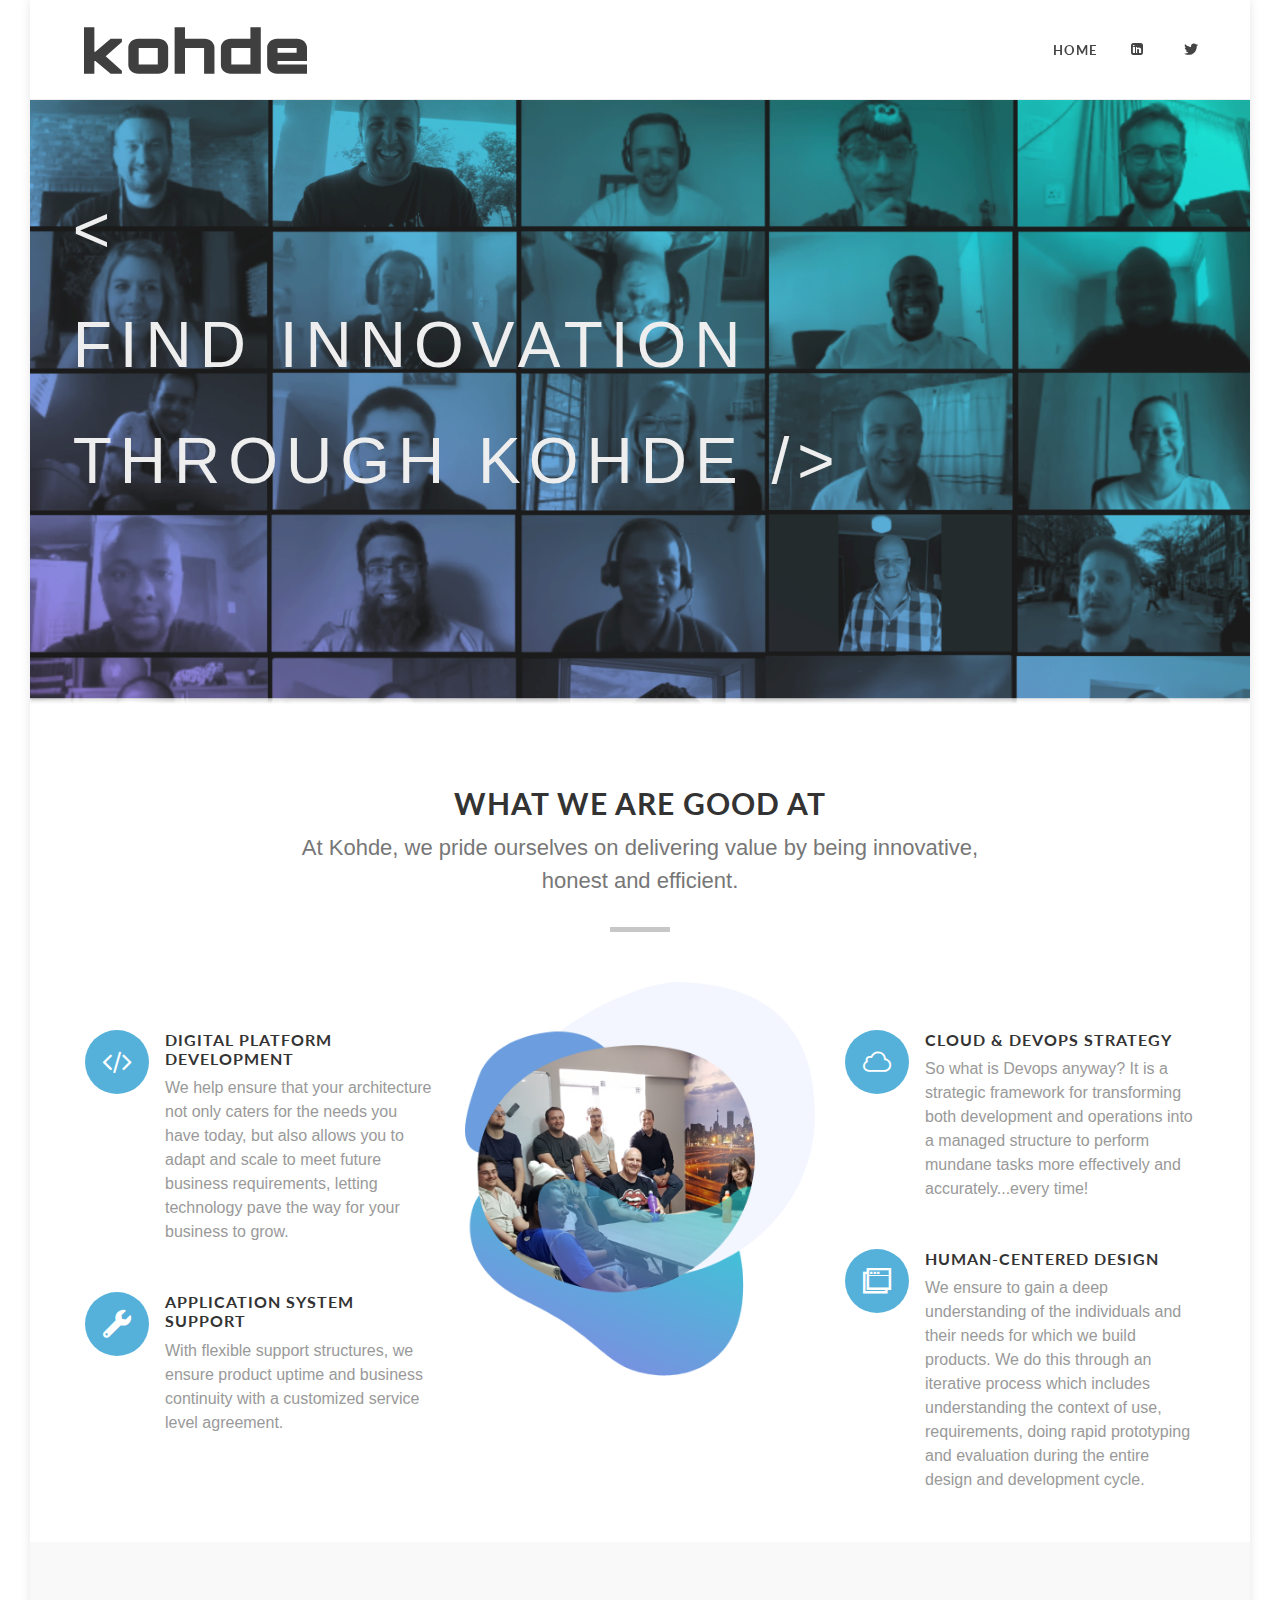
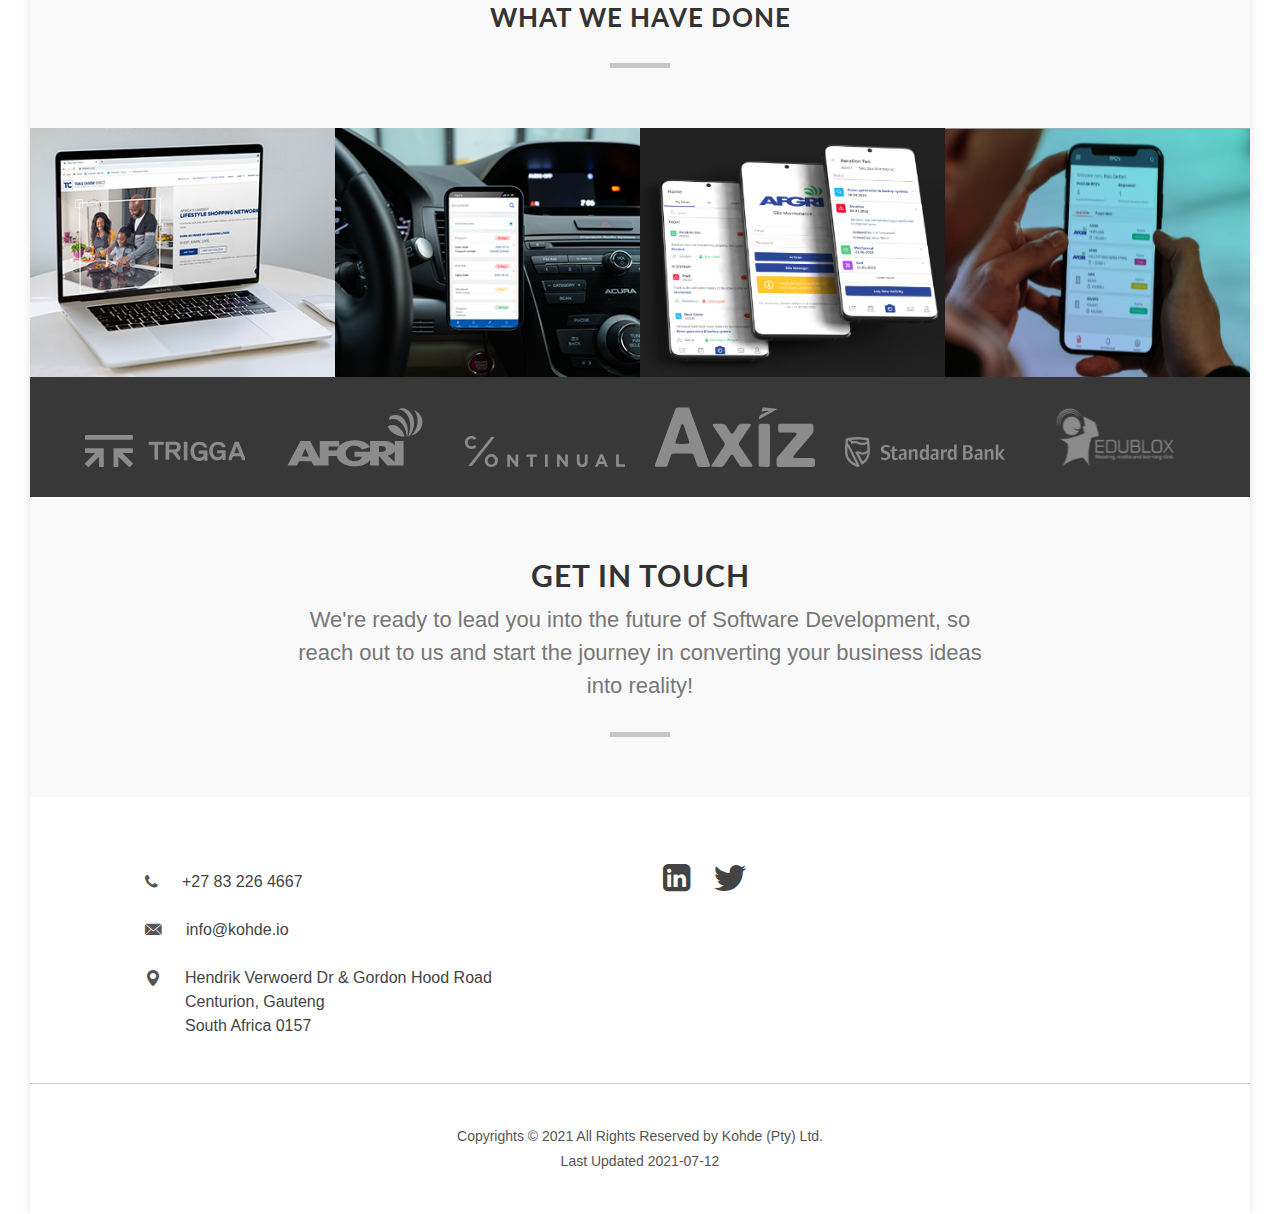
==== index.html @ 4204b5fc "Update Build No 20210712.4" ====
<!DOCTYPE html>
<html dir="ltr" lang="en-Uk">

<head>

    <meta http-equiv="content-type" content="text/html; charset=utf-8" />
    <meta name="author" content="SemiColonWeb" />

    <!-- Stylesheets
	============================================= -->
    <link href="https://fonts.googleapis.com/css?family=Lato:300,400,400i,700|Raleway:300,400,500,600,700|Crete+Round:400i" rel="stylesheet" type="text/css" />
    <link rel="stylesheet" href="/assets/css/style.css" type="text/css" />
    <link rel="stylesheet" href="https://stackpath.bootstrapcdn.com/font-awesome/4.7.0/css/font-awesome.min.css" crossorigin="anonymous">
    <link rel="stylesheet" href="/assets/css/font-icons.css" type="text/css" />
    <link rel="stylesheet" href="/assets/css/animate.css" type="text/css" />
    <link rel="stylesheet" href="/assets/css/magnific-popup.css" type="text/css" />
    <meta name="viewport" content="width=device-width, initial-scale=1" />

    <!-- Global site tag (gtag.js) - Google Analytics -->
    <script async src="https://www.googletagmanager.com/gtag/js?id=UA-64224057-2"></script>
    <script>
        window.dataLayer = window.dataLayer || [];
        var id = "UA-64224057-2";
        
        
        
        function gtag() {
            dataLayer.push(arguments);
        }
        gtag('js', new Date());

        gtag('config', id);
    </script>


    <!-- Document Title
	============================================= -->
    <title>Home</title>
</head>

<body class="" >

    <!-- Document Wrapper
	============================================= -->
    <div id="wrapper" class="clearfix">

        	<!-- Header
	============================================= -->
	<header id="header" class="full-header">
		<div id="header-wrap">
				<div id="primary-menu-trigger"><i class="icon-reorder"></i></div>

				<!-- Logo
				============================================= -->
				<div id="logo">
					<a href="/" class="standard-logo"><img src="/assets/img/kohde-logo.svg" alt="Kohde (Pty) Ltd"></a>
					<a href="/" class="retina-logo"><img src="/assets/img/kohde-logo.svg" alt="Kohde (Pty) Ltd"></a>
				</div><!-- #logo end -->

				<!-- Primary Navigation
============================================= -->
<nav id="primary-menu">
	<ul>
		
		<li>
			<a href="/" ><div>Home</div></a>
		</li>
		
		<li>
			<a href="https://za.linkedin.com/company/kohde.io"  target="_blank" ><div><i class="icon-linkedin-sign"></i></div></a>
		</li>
		
		<li>
			<a href="https://twitter.com/kohdeio"  target="_blank" ><div><i class="icon-twitter"></i></div></a>
		</li>
		
	</ul>


	
	<!-- Top Cart
	============================================= -->
	
	<!-- Top Search
	============================================= 
	<div id="top-search">
		<a href="#" id="top-search-trigger"><i class="icon-search3"></i><i class="icon-line-cross"></i></a>
		<form action="search.html" method="get">
			<input type="text" name="q" class="form-control" value="" placeholder="Type &amp; Hit Enter..">
		</form>
	</div><!-- #top-search end -->
</nav><!-- #primary-menu end -->
			</div>
	</header><!-- #header end -->

         
        <div class="image-banner-with-text">
    <img class="img-responsive slotholder" src="/assets/img/kohde-photo-vertical-combined.png" />
    <div class="image-banner-text"> &lt; </br>
        FIND <strong>INNOVATION</strong></br>
        THROUGH KOHDE /&gt; </div>
</div>

<div class="container clearfix">
    <div class="heading-block topmargin-lg center">
        <h2>What we are good at</h2>
        <span class="mx-auto">
            At Kohde, we pride ourselves on delivering value by being innovative, honest and efficient.
        </span>
    </div>
</div>
<div class="container">
    <div class="row ">
        <div class="col-lg-4">
            <div class="feature-box flex-md-row-reverse text-md mt-5 fadeIn animated" data-animate="fadeIn">
                <div class="fbox-content">
                    <h3>Digital platform development</h3>
                    <p>We help ensure that your architecture not only caters for the needs you have today, but also allows you to adapt and scale to meet future business requirements, letting technology pave the way for your business to grow.</p>
                </div>
                <div class="fbox-icon">
                    <i class="icon-code1"></i>
                </div>
            </div>

            <div class="feature-box flex-md-row-reverse text-md mt-5 fadeIn animated" data-animate="fadeIn" data-delay="200">
                <div class="fbox-content">
                    <h3>Application system support</h3>
                    <p>With flexible support structures, we ensure product uptime and business continuity with a customized service level agreement.</p>
                </div>
                <div class="fbox-icon">
                    <i class="icon-wrench"></i>
                </div>
            </div>
        </div>

        <div class="col-lg-4">
            <img src="assets/img/kohde-home-centre.png" alt="">
        </div>

        <div class="col-lg-4">
            <div class="feature-box mt-5 fadeIn animated" data-animate="fadeIn">
                <div class="fbox-icon">
                    <i class="icon-cloud2"></i>
                </div>
                <div class="fbox-content">
                    <h3>Cloud &amp; devops strategy</h3>
                    <p>
                        So what is Devops anyway?  It is a strategic framework for transforming both development and operations into a managed structure to perform mundane tasks more effectively and accurately...every time!
                    </p>
                </div>
            </div>

            <div class="feature-box mt-5 fadeIn animated" data-animate="fadeIn" data-delay="200">
                <div class="fbox-icon">
                    <i class="icon-windows1"></i>
                </div>
                <div class="fbox-content">
                    <h3>Human-centered design</h3>
                    <p>We ensure to gain a deep understanding of the individuals and their needs for which we build products. We do this through an iterative process which includes understanding the context of use, requirements, doing rapid prototyping and evaluation during the entire design and development cycle.</p>
                </div>
            </div>
        </div>
    </div>

</div>
        <div class="section topmargin nobottommargin nobottomborder">
    <div class="container clearfix">
        <div class="heading-block center nomargin">
            <h3>What we have done</h3>
        </div>
    </div>
</div>

<div id="portfolio" class="portfolio portfolio-nomargin grid-container portfolio-notitle portfolio-full grid-container clearfix">
    
    <article class="portfolio-item pf-media pf-icons">
        <div class="portfolio-image">
            <a href="/2021/07/12/table-charm-ecommerce-site.html">
                <img src="/assets/img/kohde-projects-showcase-thumbnail-tablecharm.png" alt="Table Charm E-commerce site">
            </a>
            <div class="portfolio-overlay">
                <a href="/2021/07/12/table-charm-ecommerce-site.html" class="center-icon"><i class="icon-line-ellipsis"></i></a>     
            </div>
        </div>
        <div class="portfolio-desc">
            <h3>
                <a href="/2021/07/12/table-charm-ecommerce-site.html">Table Charm E-commerce site</a>
            </h3>
            <span>E-commerce site</span>
        </div>
    </article>
    
    <article class="portfolio-item pf-media pf-icons">
        <div class="portfolio-image">
            <a href="/2021/07/12/rp-africa-employee-self-service-app.html">
                <img src="/assets/img/kohde-projects-showcase-thumbnail-rp.png" alt="RP Africa Employee self service">
            </a>
            <div class="portfolio-overlay">
                <a href="/2021/07/12/rp-africa-employee-self-service-app.html" class="center-icon"><i class="icon-line-ellipsis"></i></a>     
            </div>
        </div>
        <div class="portfolio-desc">
            <h3>
                <a href="/2021/07/12/rp-africa-employee-self-service-app.html">RP Africa Employee self service</a>
            </h3>
            <span>Employee self service</span>
        </div>
    </article>
    
    <article class="portfolio-item pf-media pf-icons">
        <div class="portfolio-image">
            <a href="/2020/07/11/afgri-grain.html">
                <img src="/assets/img/kohde-projects-showcase-thumbnail-afgri.png" alt="Afgri Grain Management">
            </a>
            <div class="portfolio-overlay">
                <a href="/2020/07/11/afgri-grain.html" class="center-icon"><i class="icon-line-ellipsis"></i></a>     
            </div>
        </div>
        <div class="portfolio-desc">
            <h3>
                <a href="/2020/07/11/afgri-grain.html">Afgri Grain Management</a>
            </h3>
            <span>Asset maintenance</span>
        </div>
    </article>
    
    <article class="portfolio-item pf-media pf-icons">
        <div class="portfolio-image">
            <a href="/2020/07/11/continual-project.html">
                <img src="/assets/img/kohde-projects-showcase-thumbnail-continual.png" alt="Continual Logistics">
            </a>
            <div class="portfolio-overlay">
                <a href="/2020/07/11/continual-project.html" class="center-icon"><i class="icon-line-ellipsis"></i></a>     
            </div>
        </div>
        <div class="portfolio-desc">
            <h3>
                <a href="/2020/07/11/continual-project.html">Continual Logistics</a>
            </h3>
            <span>Logistics Optimisation</span>
        </div>
    </article>
    
</div>
        <div class="showcase">
    <div class="container clearfix">

        <div id="oc-clients" class="owl-carousel  image-carousel carousel-widget" data-margin="30" data-loop="true" data-nav="false" data-autoplay="5000" data-pagi="false" data-items-xs="2" data-items-sm="3" data-items-md="4" data-items-lg="5" data-items-xl="6">
            
            <div class="oc-item">
                <img src="assets/img/showcase/kohde-clients-showcase-trigga.svg" alt="item.name">
            </div>
            
            <div class="oc-item">
                <img src="assets/img/showcase/kohde-clients-showcase-afgri.svg" alt="item.name">
            </div>
            
            <div class="oc-item">
                <img src="assets/img/showcase/kohde-clients-showcase-continual.svg" alt="item.name">
            </div>
            
            <div class="oc-item">
                <img src="assets/img/showcase/kohde-clients-showcase-axiz.svg" alt="item.name">
            </div>
            
            <div class="oc-item">
                <img src="assets/img/showcase/kohde-clients-showcase-standardbank.svg" alt="item.name">
            </div>
            
            <div class="oc-item">
                <img src="assets/img/showcase/kohde-clients-showcase-edublox.svg" alt="item.name">
            </div>
            
            <div class="oc-item">
                <img src="assets/img/showcase/kohde-clients-showcase-meadow.svg" alt="item.name">
            </div>
            
            <div class="oc-item">
                <img src="assets/img/showcase/kohde-clients-showcase-momentum.svg" alt="item.name">
            </div>
            
            <div class="oc-item">
                <img src="assets/img/showcase/kohde-clients-showcase-stanlib.svg" alt="item.name">
            </div>
            
        </div>

    </div>

</div>


        <!-- Footer
		============================================= -->
        <div class="section notopmargin nobottommargin nobottomborder">
    <div class="container clearfix">
        <div class="heading-block center nomargin">
            <h2>Get in touch</h2>
            <span class="mx-auto">
                We're ready to lead you into the future of Software Development, so reach out to us and start the journey in converting your business ideas into reality!
            </span>
        </div>
    </div>
</div>

<footer id="footer">
    <div class="container contact-block ">
        <div class="row mt-1 ">
            <div class="col-lg">

                <div class="row mt-4">
                    <i class="icon-phone3"></i>
                    <a class="ml-4" href="tel:+27 83 226 4667">+27 83 226 4667</a>
                </div>

                <div class="row mt-4">
                    <i class="icon-email3"></i>
                    <a class="ml-4" href="mailto:info@kohde.io">info@kohde.io</a>
                </div>

                <div class="row mt-4">
                    <i class="icon-map-marker1"></i>
                    <a class="ml-4" href="https://www.google.com/maps/place/Kohde.io/@-25.8534652,28.1839572,17z/ data=!3m1!4b1!4m5!3m4!1s0x1e9565db8ae743a9:0x297d8fbdf2dd9260!8m2!3d-25.8534652!4d28.1861459" target="_blank">
                    Hendrik Verwoerd Dr & Gordon Hood Road </br> Centurion, Gauteng </br> South Africa 0157</a>
                </div>
            </div>
            <div class="col-lg">
                <div class="row mt-2">

                    <a href="https://za.linkedin.com/company/kohde.io" target="_blank"><i class="icon-linkedin-sign social"></i></a>

                    <a class="ml-4" href="https://twitter.com/kohdeio" target="_blank"><i class="icon-twitter social"></i></a>

                </div>
            </div>
        </div>
    </div>
    <!-- .footer-widgets-wrap end -->

    <!-- Copyrights
			============================================= -->
    <div id="copyrights">
    <div class="container clearfix">
        <div class="">
            Copyrights &copy; 2021 All Rights Reserved by Kohde (Pty) Ltd. <br>
            Last Updated 2021-07-12
        </div>
    </div>
</div>
</footer>
<!-- #footer end -->
    </div>
    <!-- #wrapper end -->

    <!-- Go To Top
	============================================= -->
    <div id="gotoTop" class="icon-angle-up"></div>

    <!-- External JavaScripts
	============================================= -->
    <script src="/assets/js/jquery.js"></script>
    <script src="/assets/js/plugins.js"></script>

    <!-- Footer Scripts
	============================================= -->
    <script src="/assets/js/functions.js"></script>
</body>

</html>
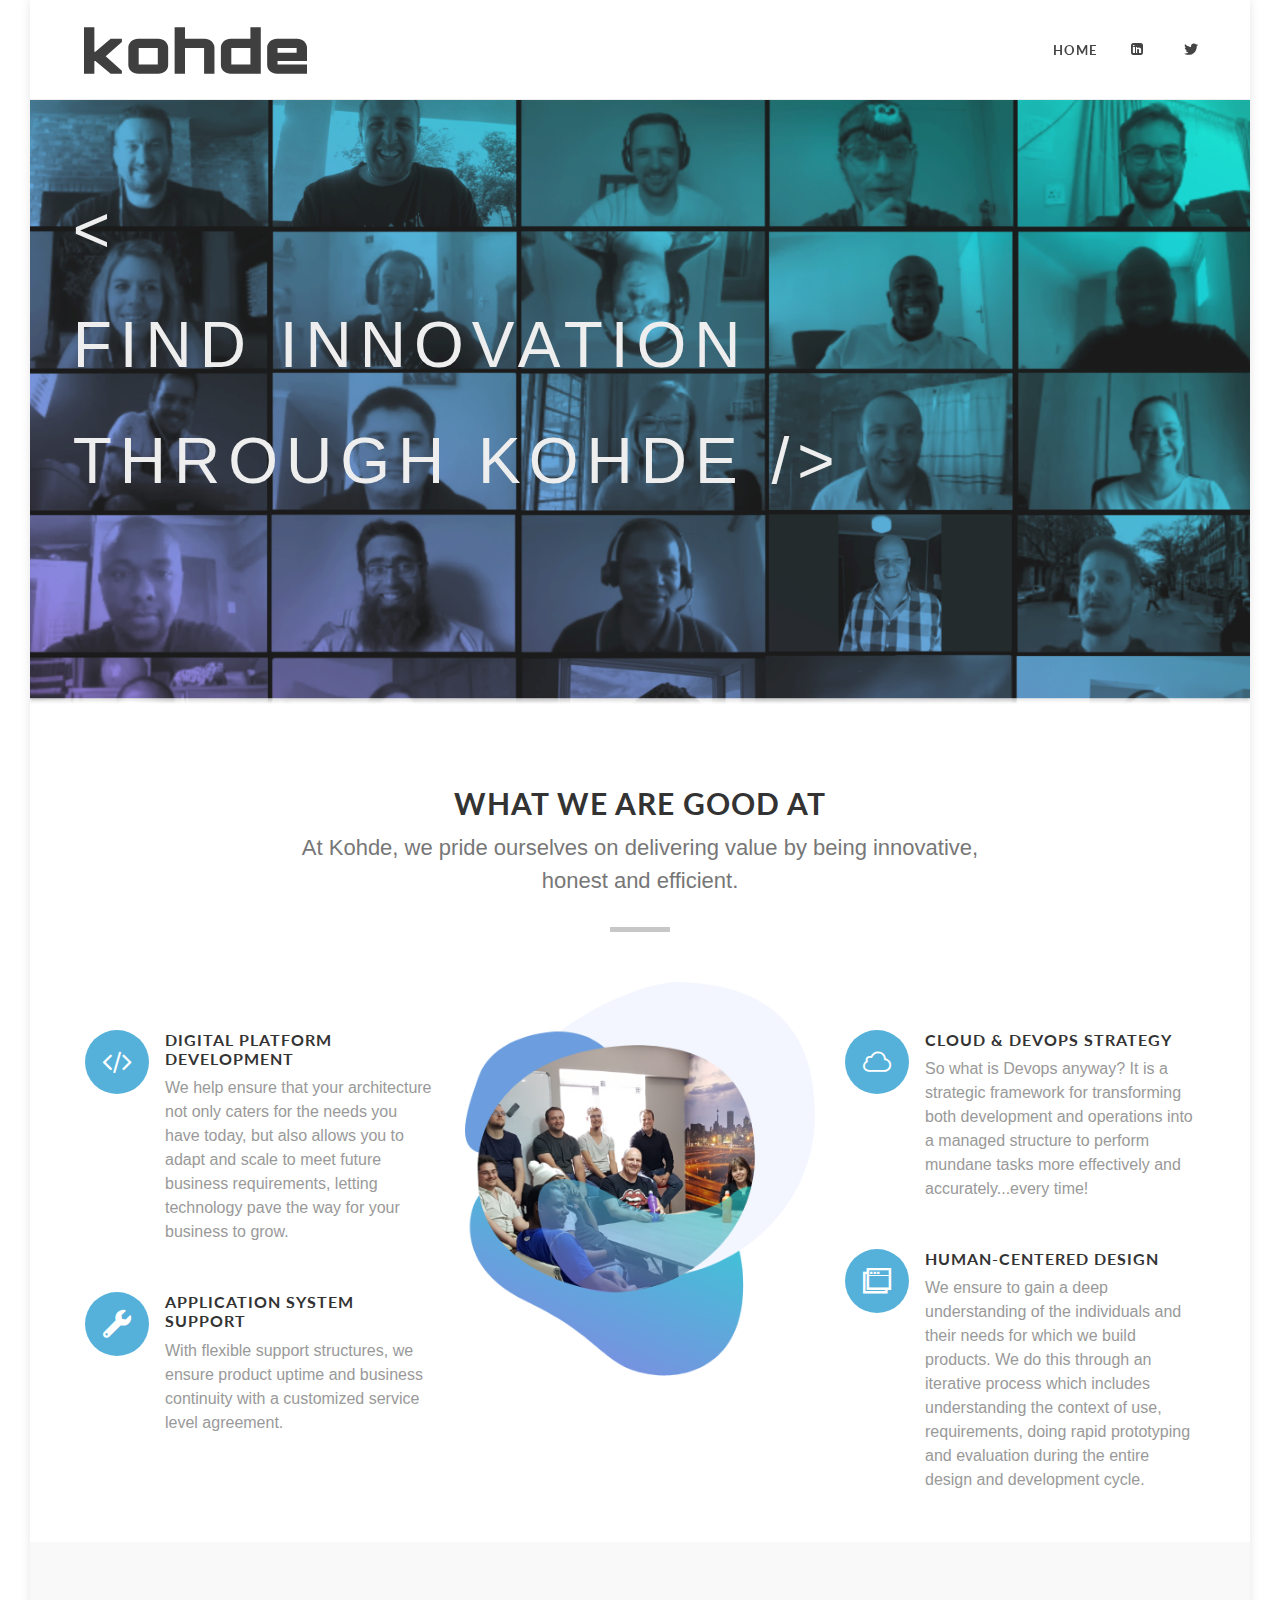
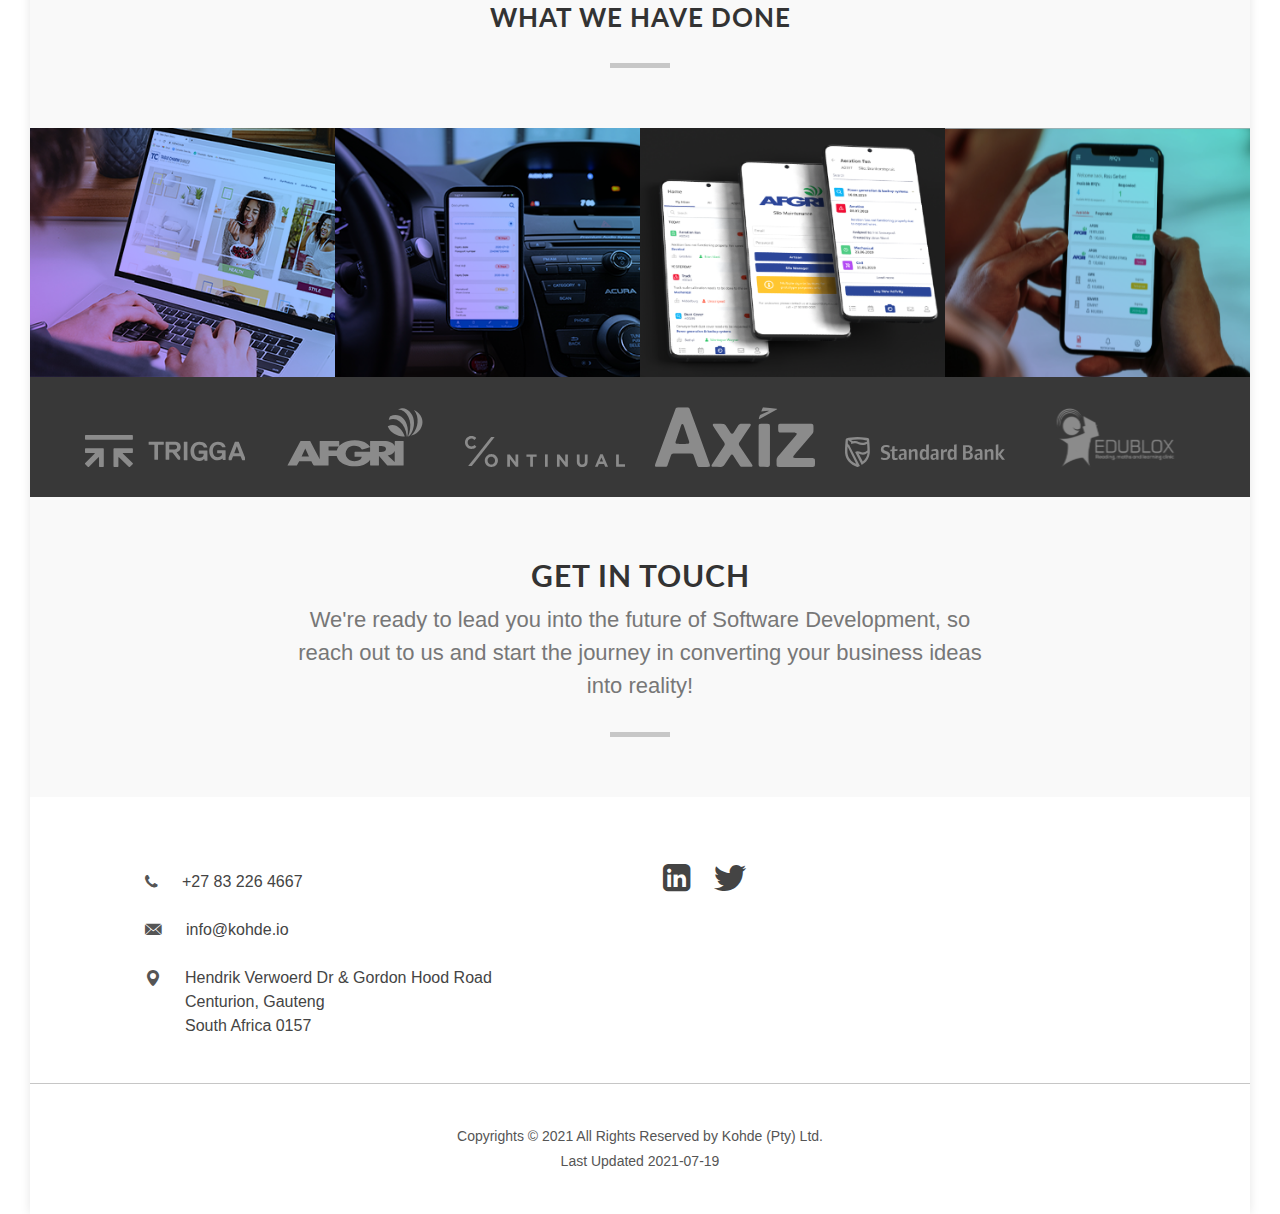
==== commit 6d749509: "Update Build No 20210719.1" ====
--- a/index.html
+++ b/index.html
@@ -283,6 +283,14 @@
                 <img src="assets/img/showcase/kohde-clients-showcase-stanlib.svg" alt="item.name">
             </div>
             
+            <div class="oc-item">
+                <img src="assets/img/showcase/kohde-clients-showcase-tablecharm.svg" alt="item.name">
+            </div>
+            
+            <div class="oc-item">
+                <img src="assets/img/showcase/kohde-clients-showcase-rp.svg" alt="item.name">
+            </div>
+            
         </div>
 
     </div>
@@ -343,7 +351,7 @@
     <div class="container clearfix">
         <div class="">
             Copyrights &copy; 2021 All Rights Reserved by Kohde (Pty) Ltd. <br>
-            Last Updated 2021-07-12
+            Last Updated 2021-07-19
         </div>
     </div>
 </div>
--- a/assets/css/style.css
+++ b/assets/css/style.css
@@ -8017,11 +8017,11 @@
 
 .owl-carousel.owl-loaded { display: block; }
 
-.owl-carousel.owl-loading { display: block; opacity: 0; min-height: 100px; background-image: url("images/preloader.gif"); background-repeat: no-repeat; background-position: center center; }
-
-.dark .owl-carousel.owl-loading { background-image: url("images/preloader-dark.gif"); }
-
-@media only screen and (-webkit-min-device-pixel-ratio: 2), only screen and (min--moz-device-pixel-ratio: 2), only screen and (-o-min-device-pixel-ratio: 2/1), only screen and (min-device-pixel-ratio: 2), only screen and (min-resolution: 192dpi), only screen and (min-resolution: 2dppx) { .owl-carousel.owl-loading { background-image: url("images/preloader@2x.gif"); background-size: 24px 24px; } .dark .owl-carousel.owl-loading { background-image: url("images/preloader-dark@2x.gif"); } }
+.owl-carousel.owl-loading { display: block; opacity: 0; min-height: 100px; background-image: url("../img/preloader.gif"); background-repeat: no-repeat; background-position: center center; }
+
+.dark .owl-carousel.owl-loading { background-image: url("../img/preloader-dark.gif"); }
+
+@media only screen and (-webkit-min-device-pixel-ratio: 2), only screen and (min--moz-device-pixel-ratio: 2), only screen and (-o-min-device-pixel-ratio: 2/1), only screen and (min-device-pixel-ratio: 2), only screen and (min-resolution: 192dpi), only screen and (min-resolution: 2dppx) { .owl-carousel.owl-loading { background-image: url("../img/preloader@2x.gif"); background-size: 24px 24px; } .dark .owl-carousel.owl-loading { background-image: url("../img/preloader-dark@2x.gif"); } }
 
 .owl-carousel .owl-refresh .owl-item { display: none; }
 
@@ -8645,11 +8645,11 @@
 @media (min-width: 992px) and (max-width: 1199.98px) { .col_one_third .landing-wide-form { padding: 36px 30px; } .col_one_third .landing-wide-form .heading-block h2, .col_one_third .landing-wide-form .heading-block .h2 { font-size: 32px; } .col_one_third .landing-wide-form .heading-block span { font-size: 17px; } }
 
 /* ---------------------------------------------------------------- Preloaders -----------------------------------------------------------------*/
-.preloader, .preloader2, .form-process { display: block; width: 100%; height: 100%; background-color: #FFFFFF; background-image: url("images/preloader.gif"); background-repeat: no-repeat; background-position: center center; }
-
-.dark .preloader, .dark .preloader2, .dark .form-process { background-image: url("images/preloader-dark.gif"); }
-
-@media only screen and (-webkit-min-device-pixel-ratio: 2), only screen and (min--moz-device-pixel-ratio: 2), only screen and (-o-min-device-pixel-ratio: 2/1), only screen and (min-device-pixel-ratio: 2), only screen and (min-resolution: 192dpi), only screen and (min-resolution: 2dppx) { .preloader, .preloader2, .form-process { background-image: url("images/preloader@2x.gif"); background-size: 24px 24px; } .dark .preloader, .dark .preloader2, .dark .form-process { background-image: url("images/preloader-dark@2x.gif"); } }
+.preloader, .preloader2, .form-process { display: block; width: 100%; height: 100%; background-color: #FFFFFF; background-image: url("../img/preloader.gif"); background-repeat: no-repeat; background-position: center center; }
+
+.dark .preloader, .dark .preloader2, .dark .form-process { background-image: url("../img/preloader-dark.gif"); }
+
+@media only screen and (-webkit-min-device-pixel-ratio: 2), only screen and (min--moz-device-pixel-ratio: 2), only screen and (-o-min-device-pixel-ratio: 2/1), only screen and (min-device-pixel-ratio: 2), only screen and (min-resolution: 192dpi), only screen and (min-resolution: 2dppx) { .preloader, .preloader2, .form-process { background-image: url("../img/preloader@2x.gif"); background-size: 24px 24px; } .dark .preloader, .dark .preloader2, .dark .form-process { background-image: url("../img/preloader-dark@2x.gif"); } }
 
 .preloader2 { background-color: transparent; }
 
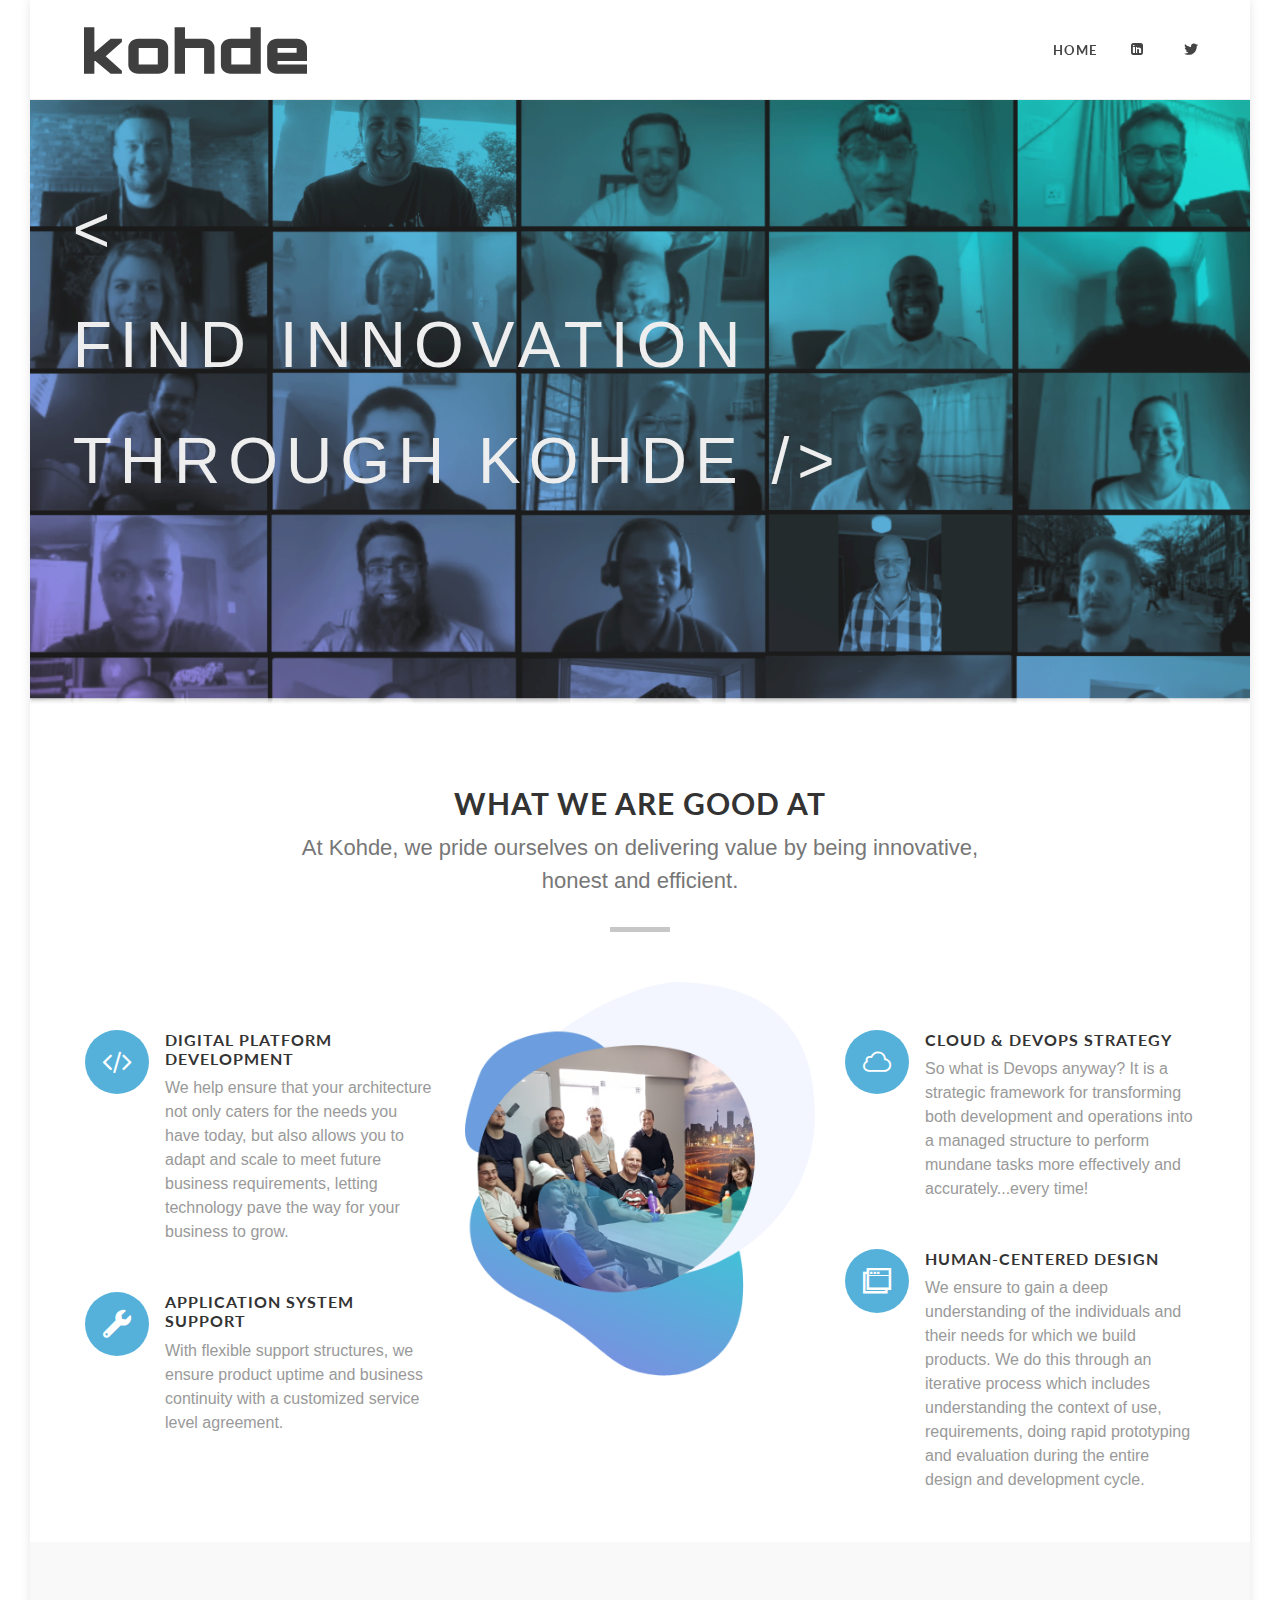
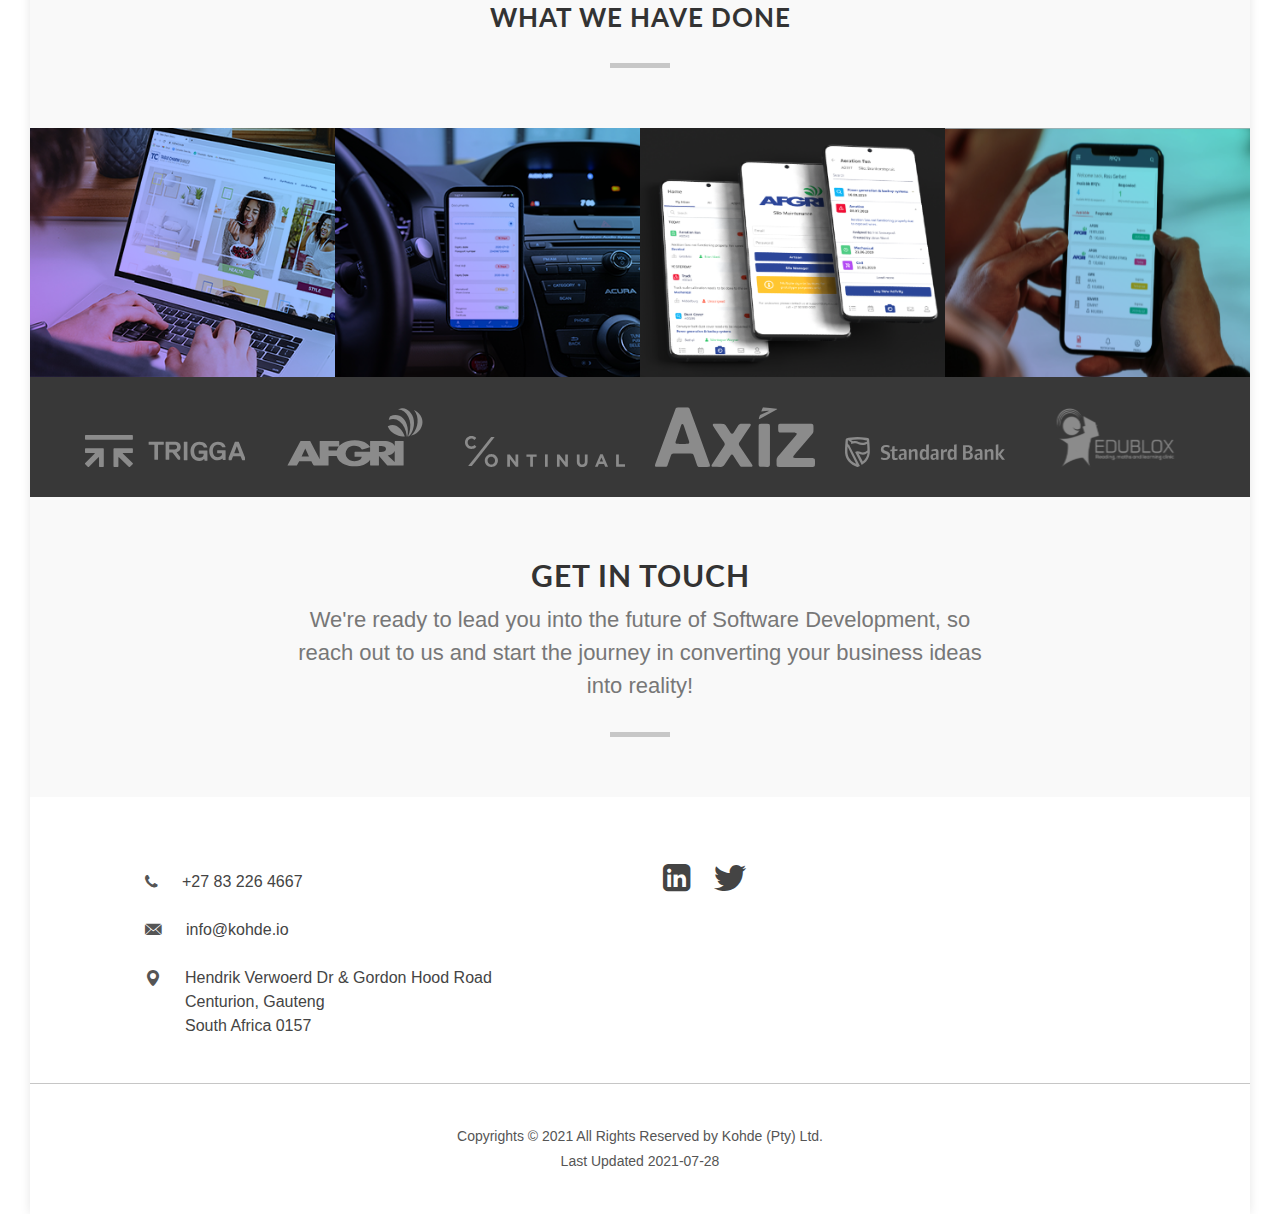
==== commit 1e5a7c90: "Update Build No 20210728.1" ====
--- a/index.html
+++ b/index.html
@@ -351,7 +351,7 @@
     <div class="container clearfix">
         <div class="">
             Copyrights &copy; 2021 All Rights Reserved by Kohde (Pty) Ltd. <br>
-            Last Updated 2021-07-19
+            Last Updated 2021-07-28
         </div>
     </div>
 </div>
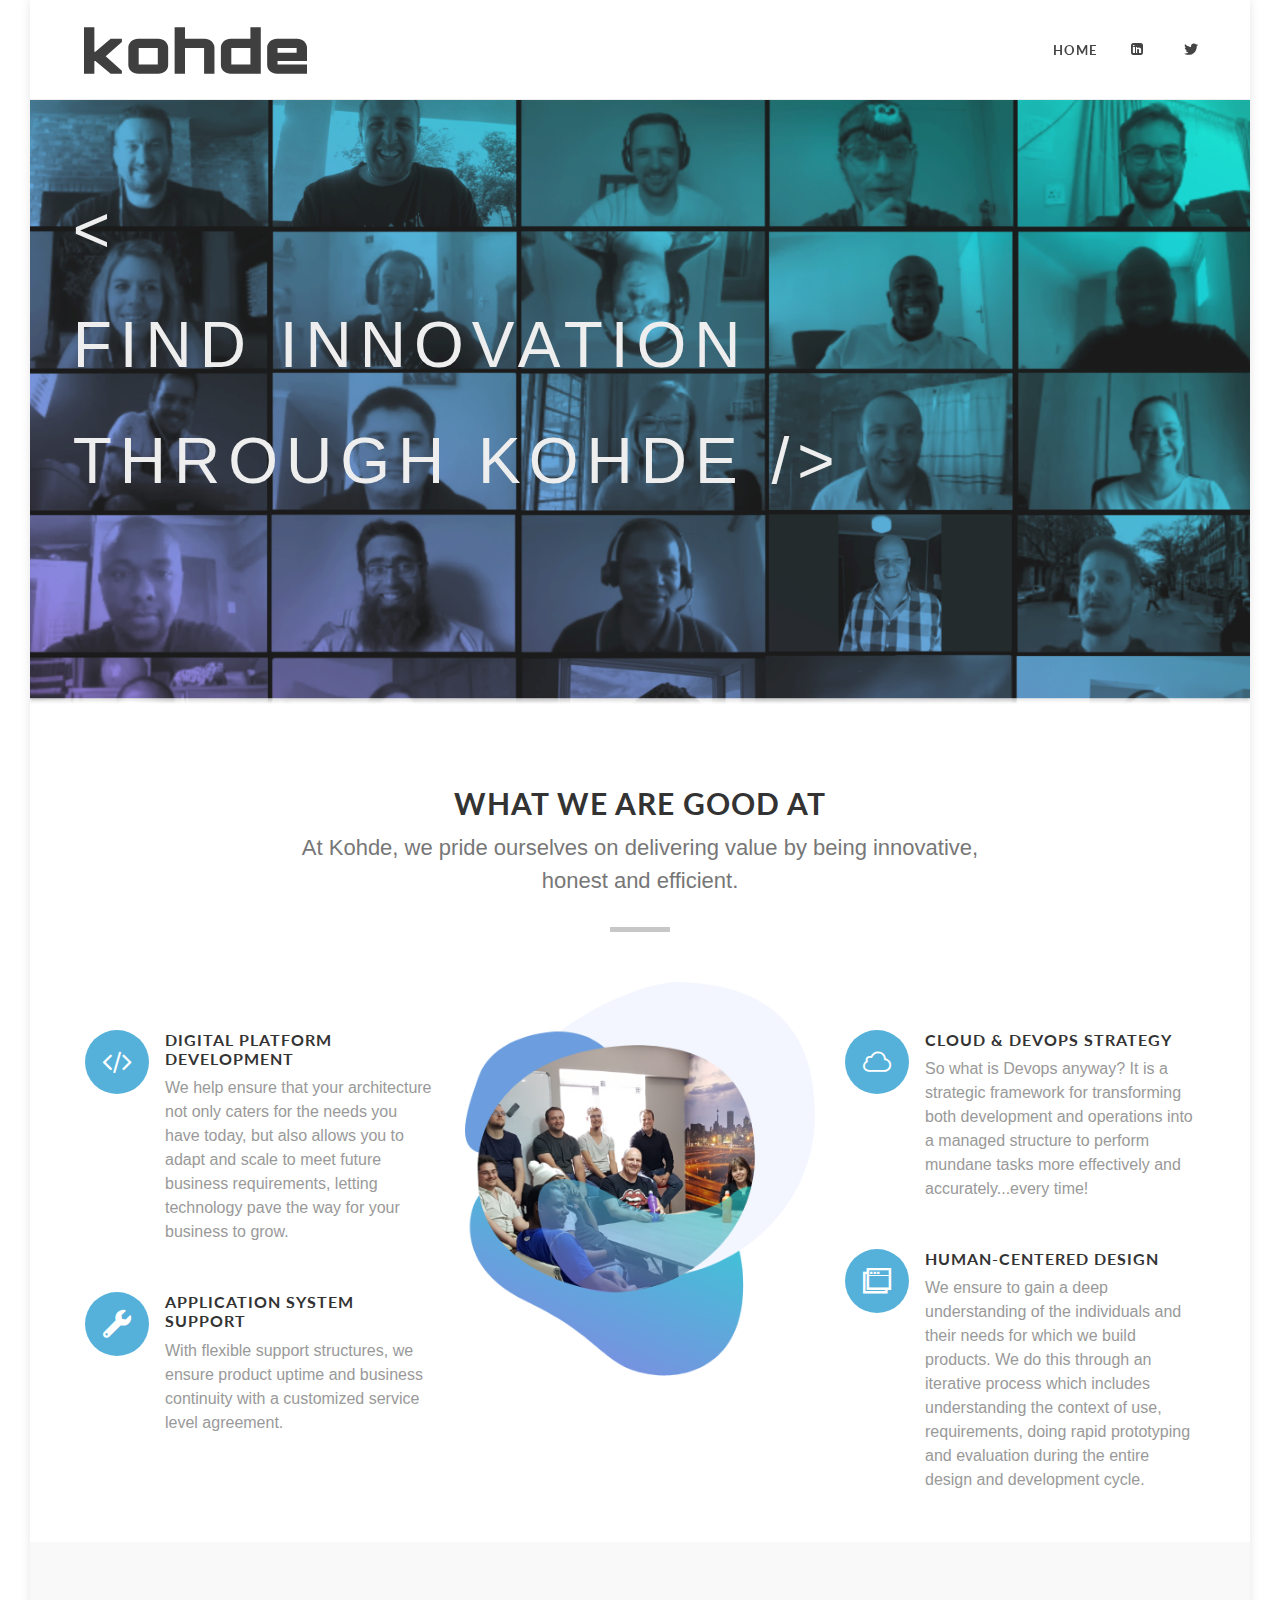
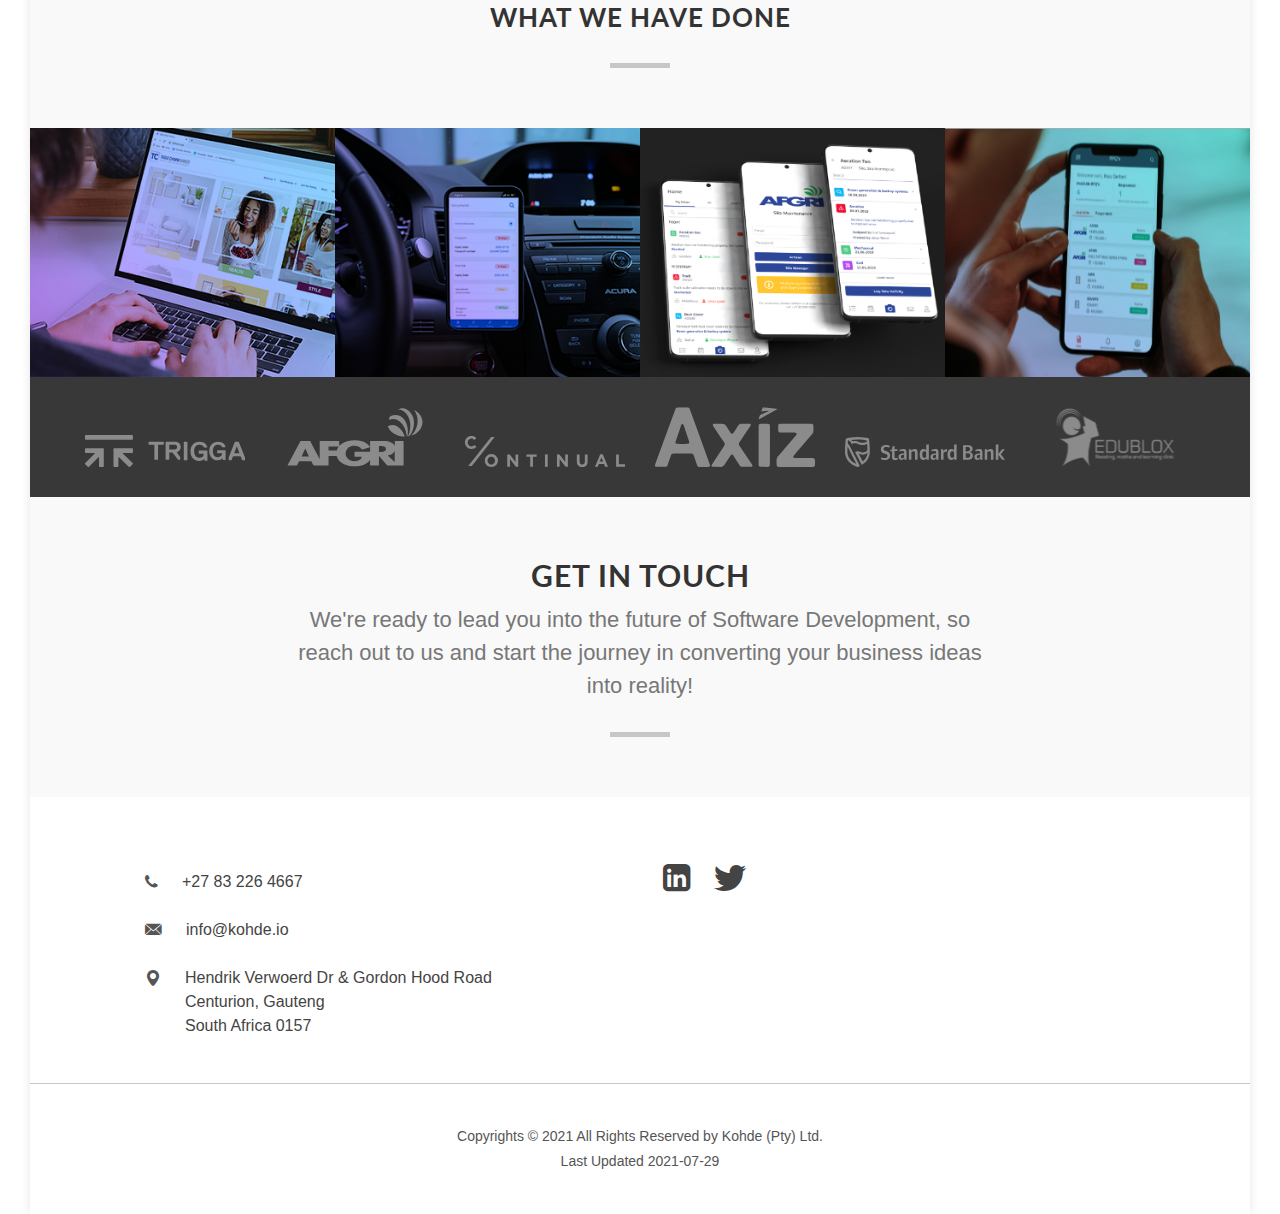
==== commit c1bbd327: "Update Build No 20210729.1" ====
--- a/index.html
+++ b/index.html
@@ -351,7 +351,7 @@
     <div class="container clearfix">
         <div class="">
             Copyrights &copy; 2021 All Rights Reserved by Kohde (Pty) Ltd. <br>
-            Last Updated 2021-07-28
+            Last Updated 2021-07-29
         </div>
     </div>
 </div>
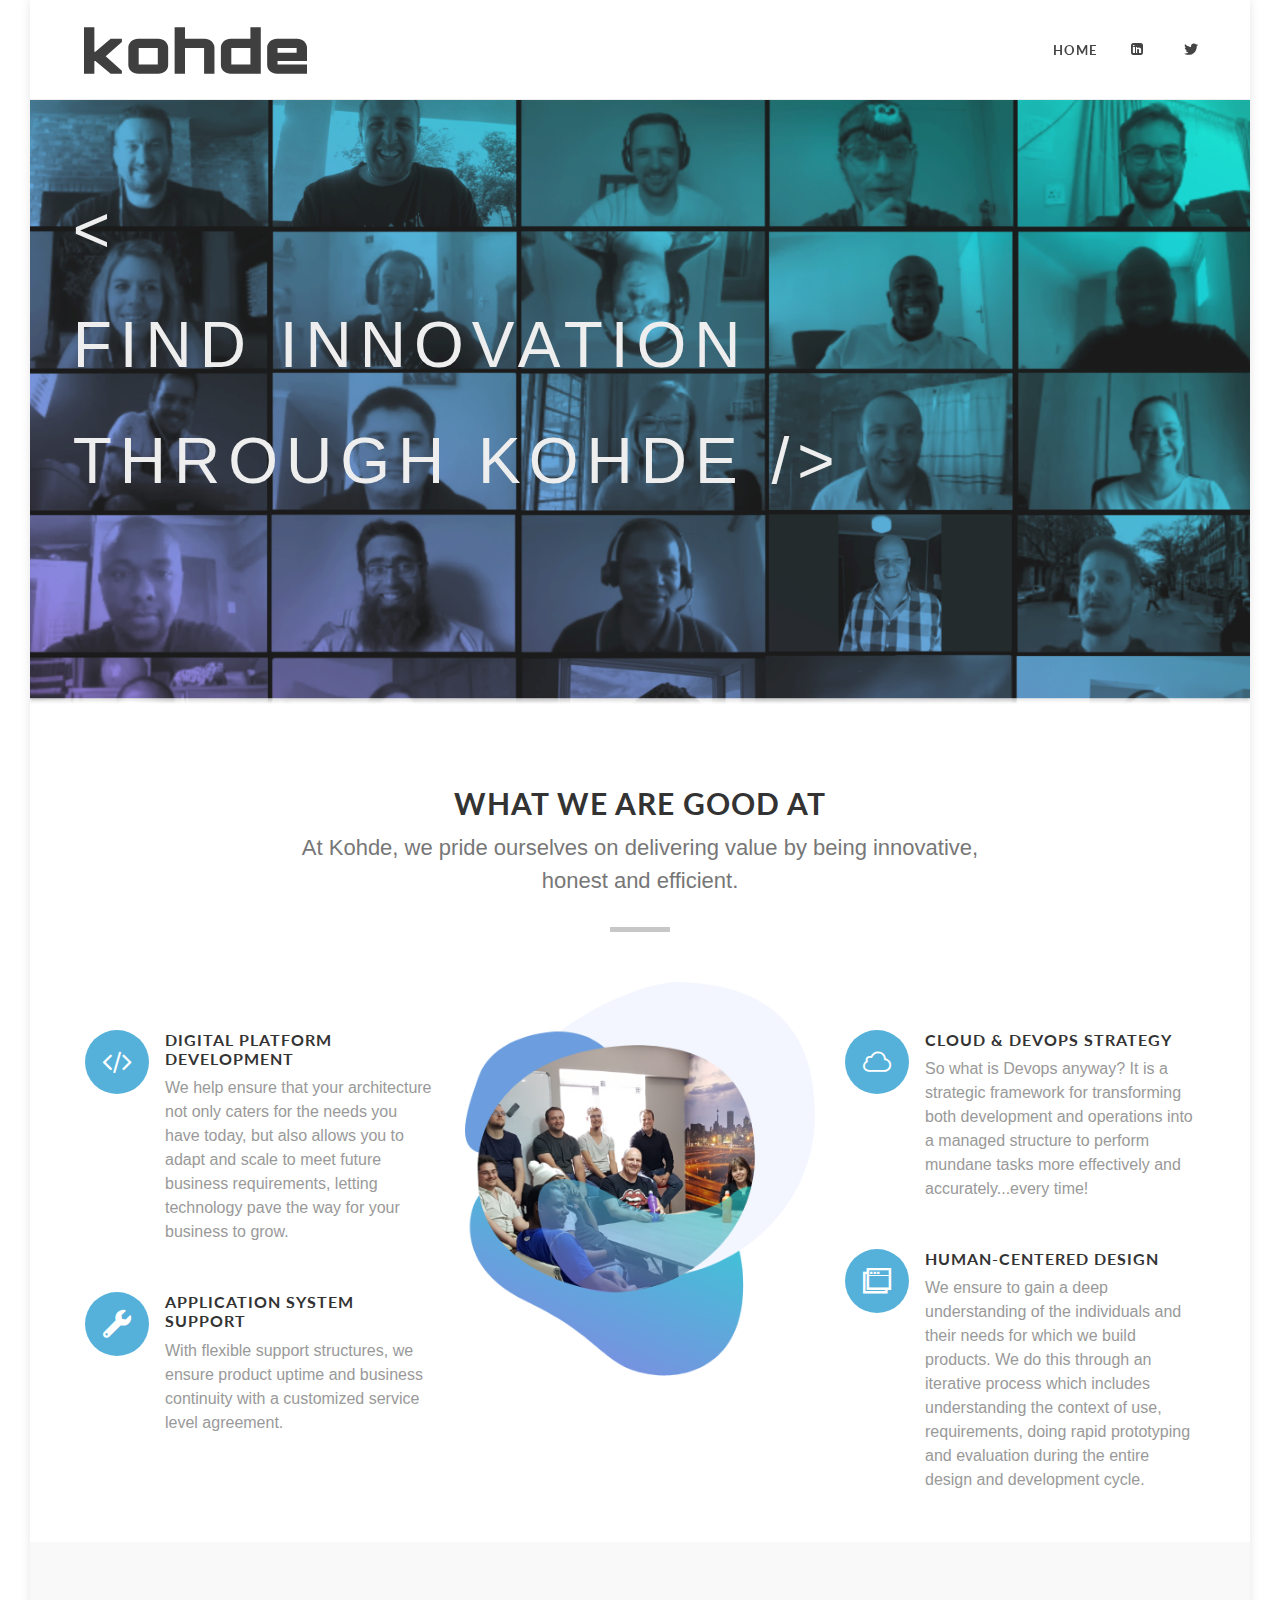
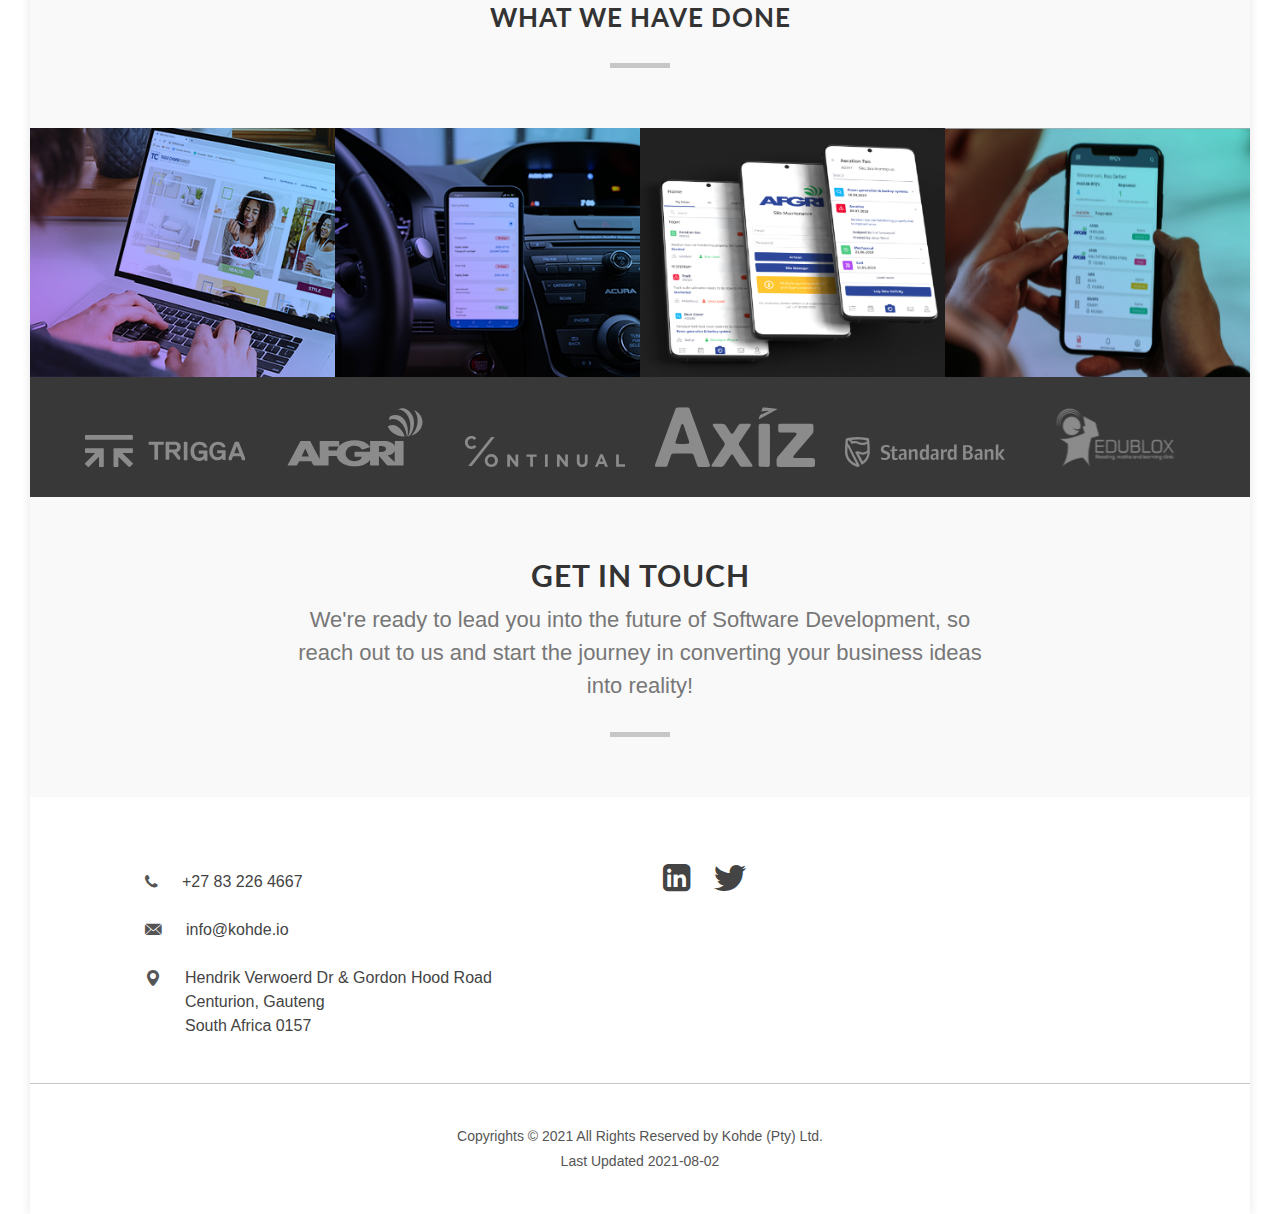
==== commit a214b081: "Update Build No 20210802.1" ====
--- a/index.html
+++ b/index.html
@@ -351,7 +351,7 @@
     <div class="container clearfix">
         <div class="">
             Copyrights &copy; 2021 All Rights Reserved by Kohde (Pty) Ltd. <br>
-            Last Updated 2021-07-29
+            Last Updated 2021-08-02
         </div>
     </div>
 </div>
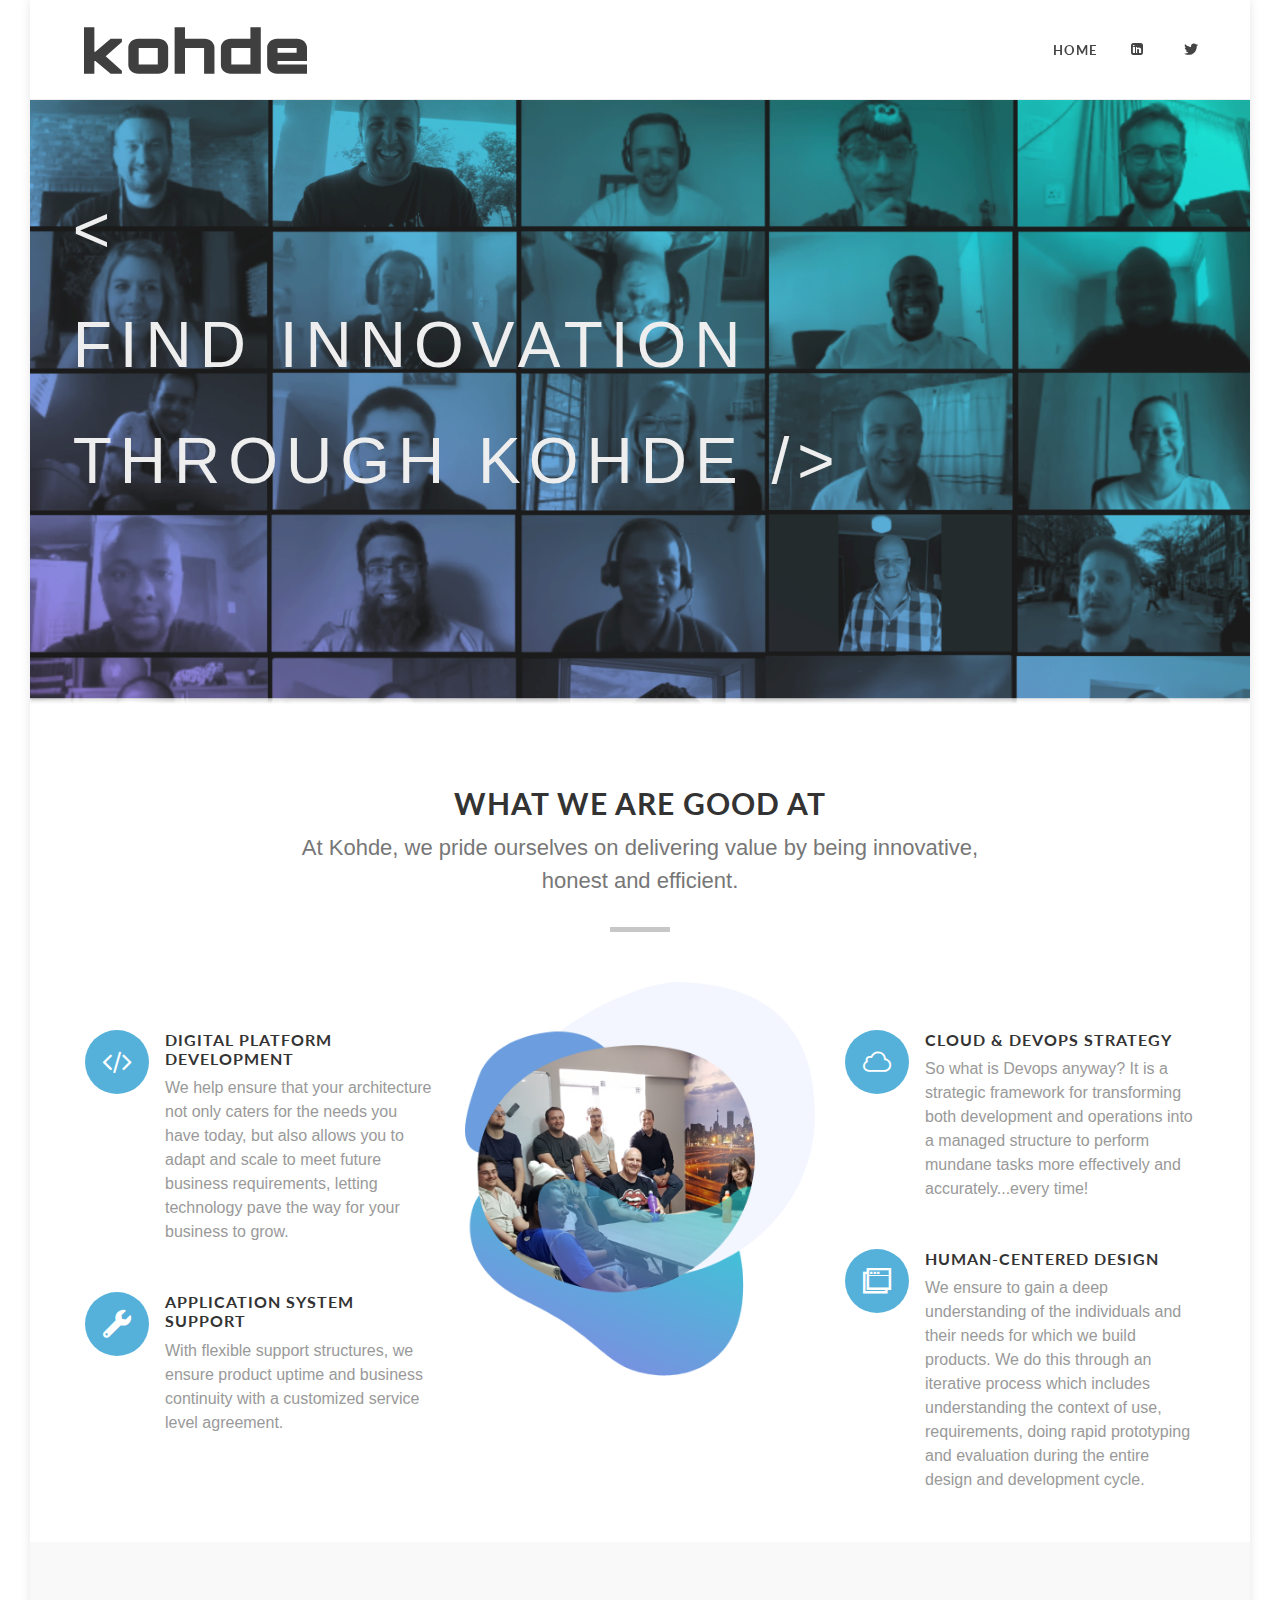
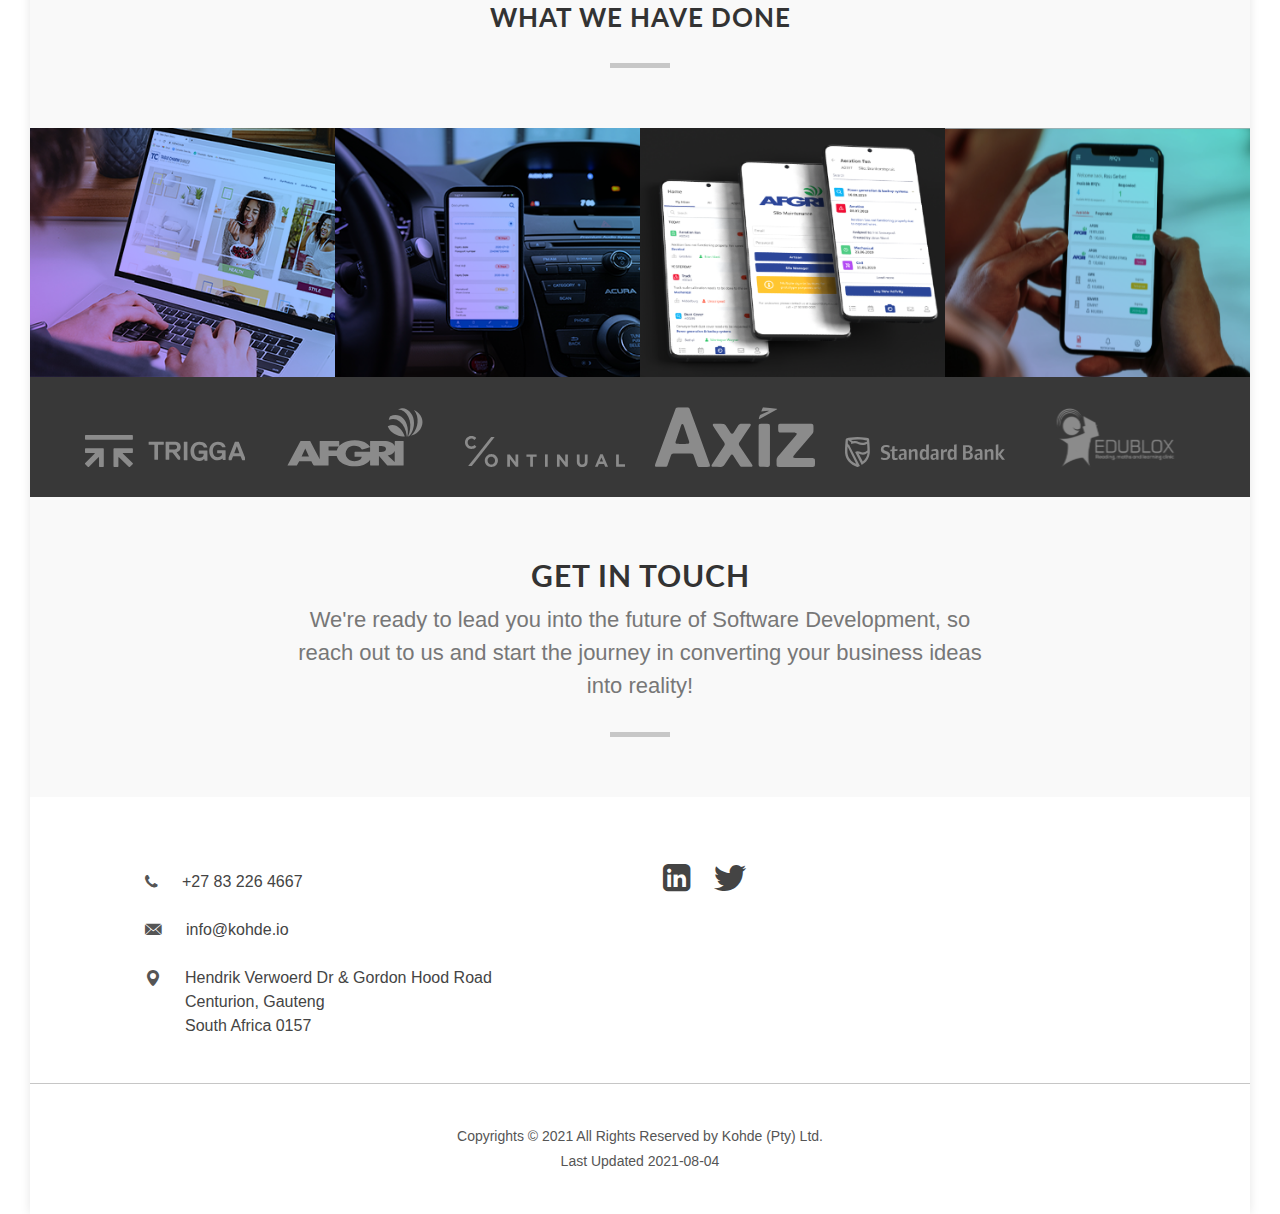
==== commit 1b3734bf: "Update Build No 20210804.1" ====
--- a/index.html
+++ b/index.html
@@ -351,7 +351,7 @@
     <div class="container clearfix">
         <div class="">
             Copyrights &copy; 2021 All Rights Reserved by Kohde (Pty) Ltd. <br>
-            Last Updated 2021-08-02
+            Last Updated 2021-08-04
         </div>
     </div>
 </div>
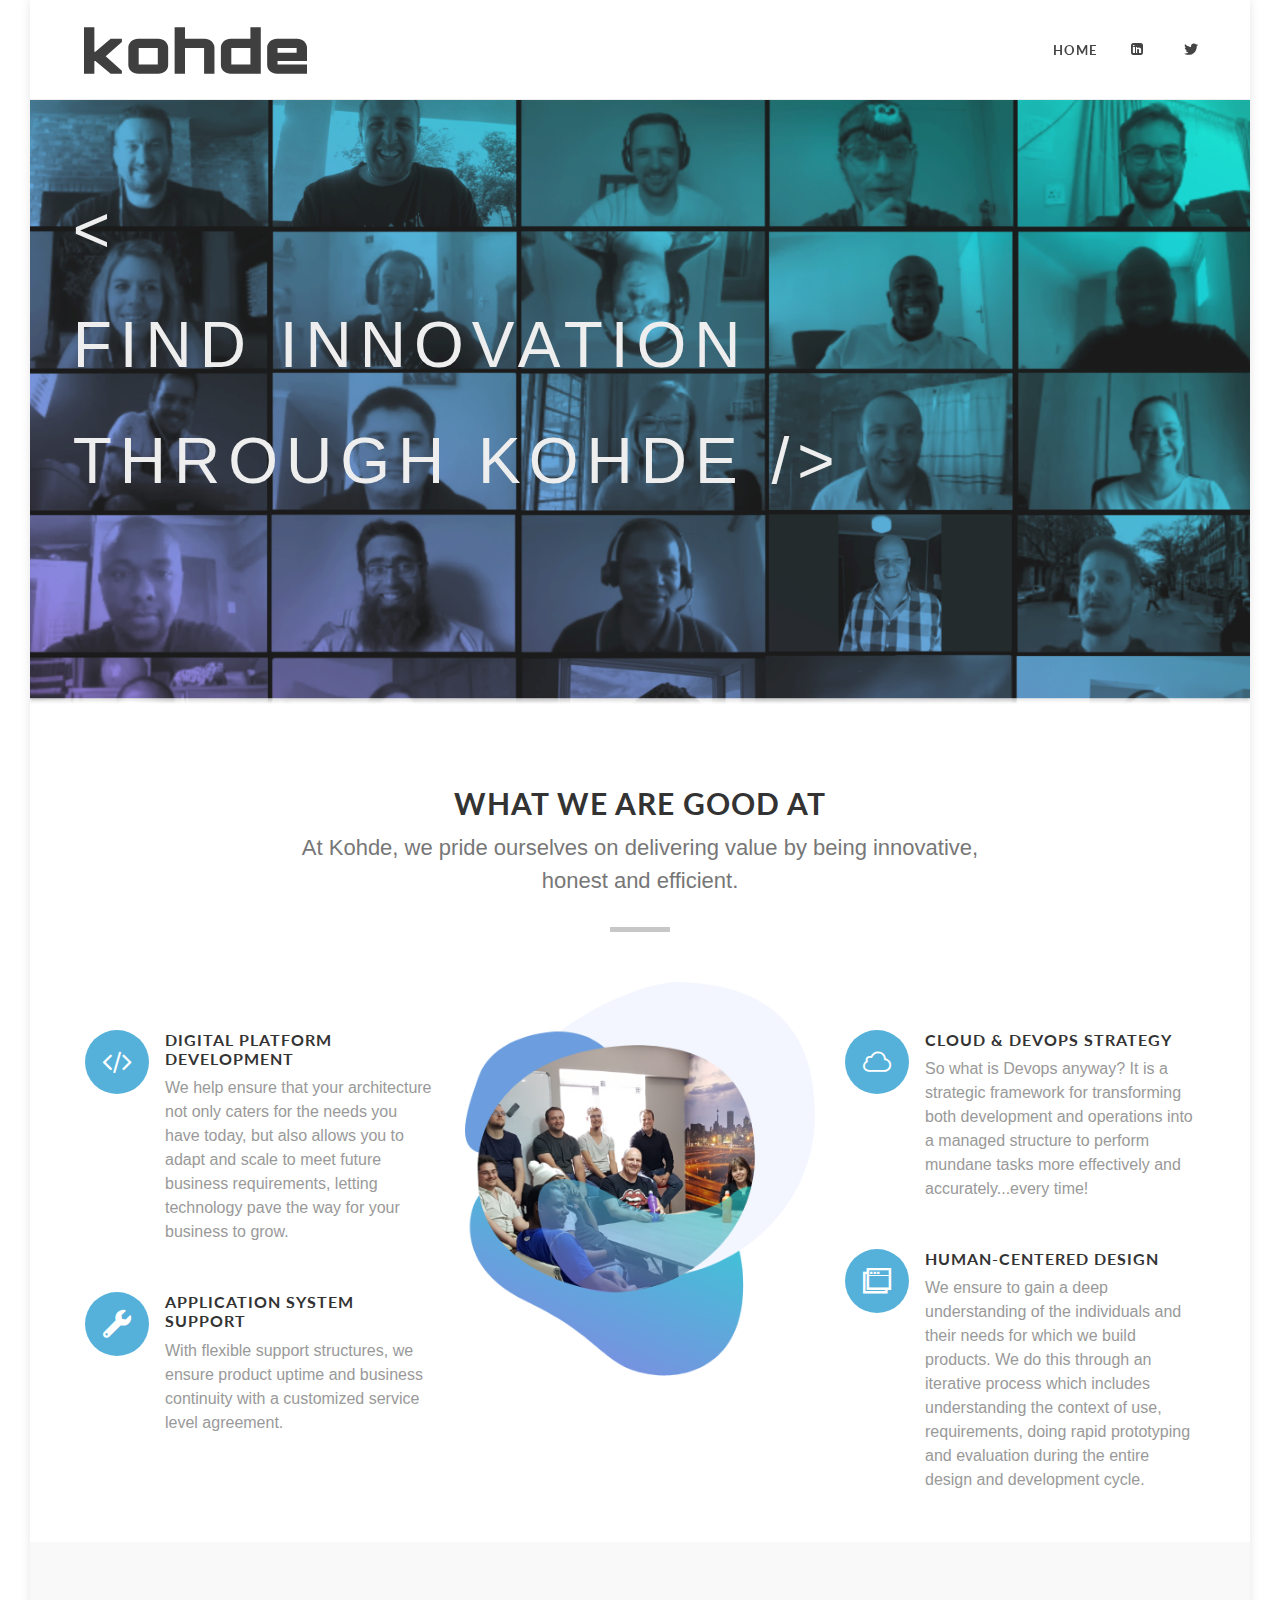
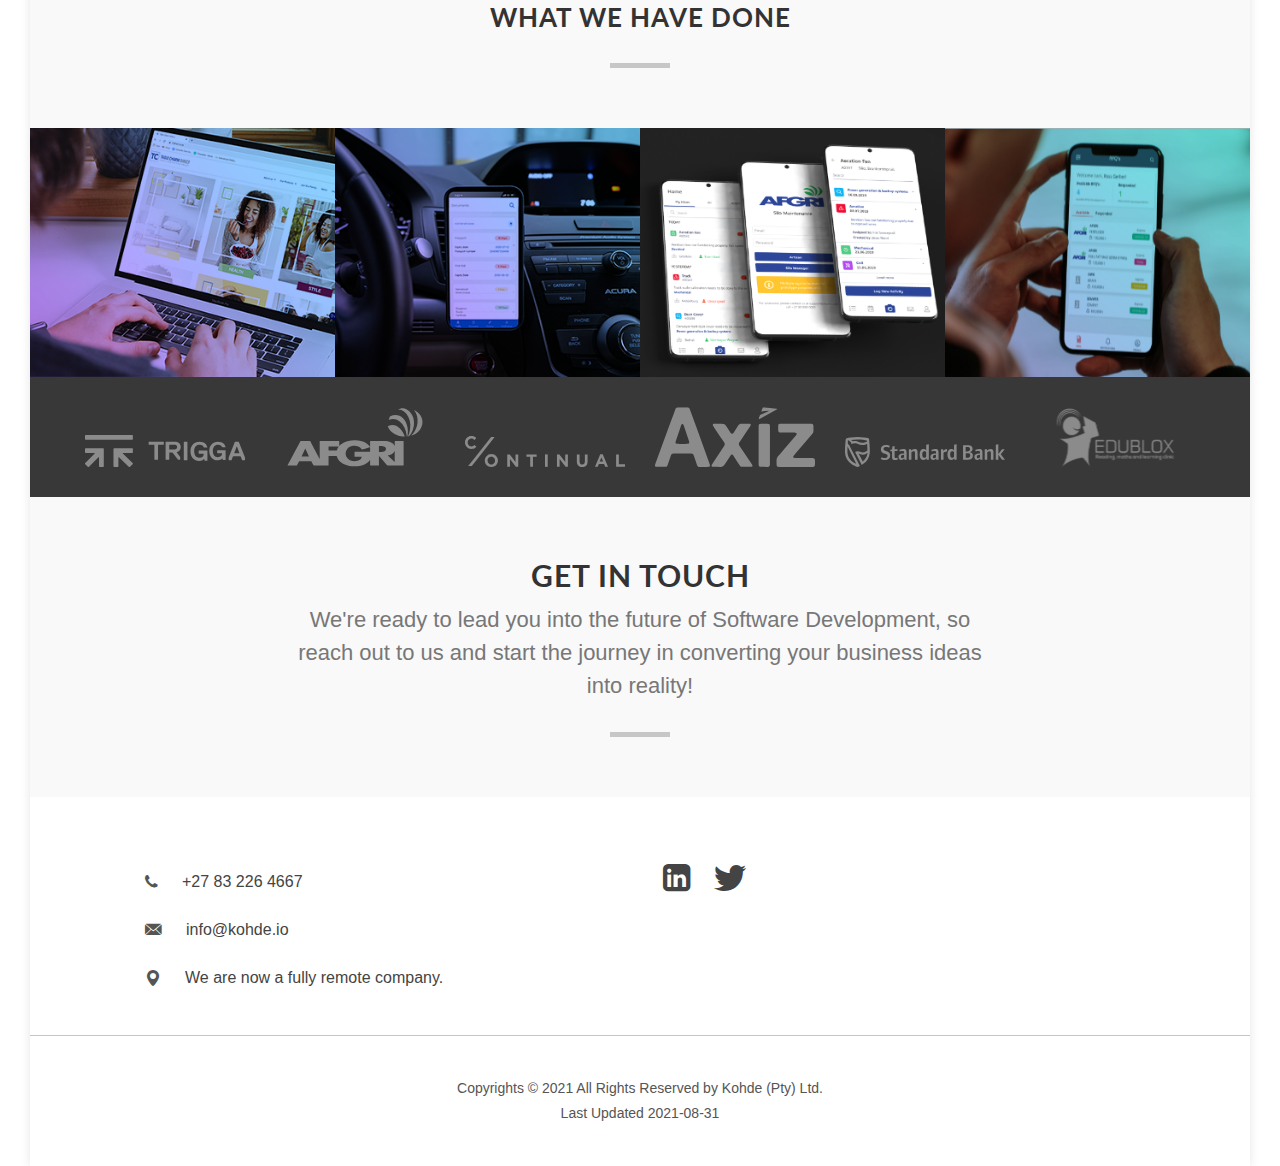
==== commit 69059ff2: "Update Build No 20210831.1" ====
--- a/index.html
+++ b/index.html
@@ -328,8 +328,8 @@
 
                 <div class="row mt-4">
                     <i class="icon-map-marker1"></i>
-                    <a class="ml-4" href="https://www.google.com/maps/place/Kohde.io/@-25.8534652,28.1839572,17z/ data=!3m1!4b1!4m5!3m4!1s0x1e9565db8ae743a9:0x297d8fbdf2dd9260!8m2!3d-25.8534652!4d28.1861459" target="_blank">
-                    Hendrik Verwoerd Dr & Gordon Hood Road </br> Centurion, Gauteng </br> South Africa 0157</a>
+                    <a class="ml-4" href="" target="_blank">
+                    We are now a fully remote company.</a>
                 </div>
             </div>
             <div class="col-lg">
@@ -351,7 +351,7 @@
     <div class="container clearfix">
         <div class="">
             Copyrights &copy; 2021 All Rights Reserved by Kohde (Pty) Ltd. <br>
-            Last Updated 2021-08-04
+            Last Updated 2021-08-31
         </div>
     </div>
 </div>
